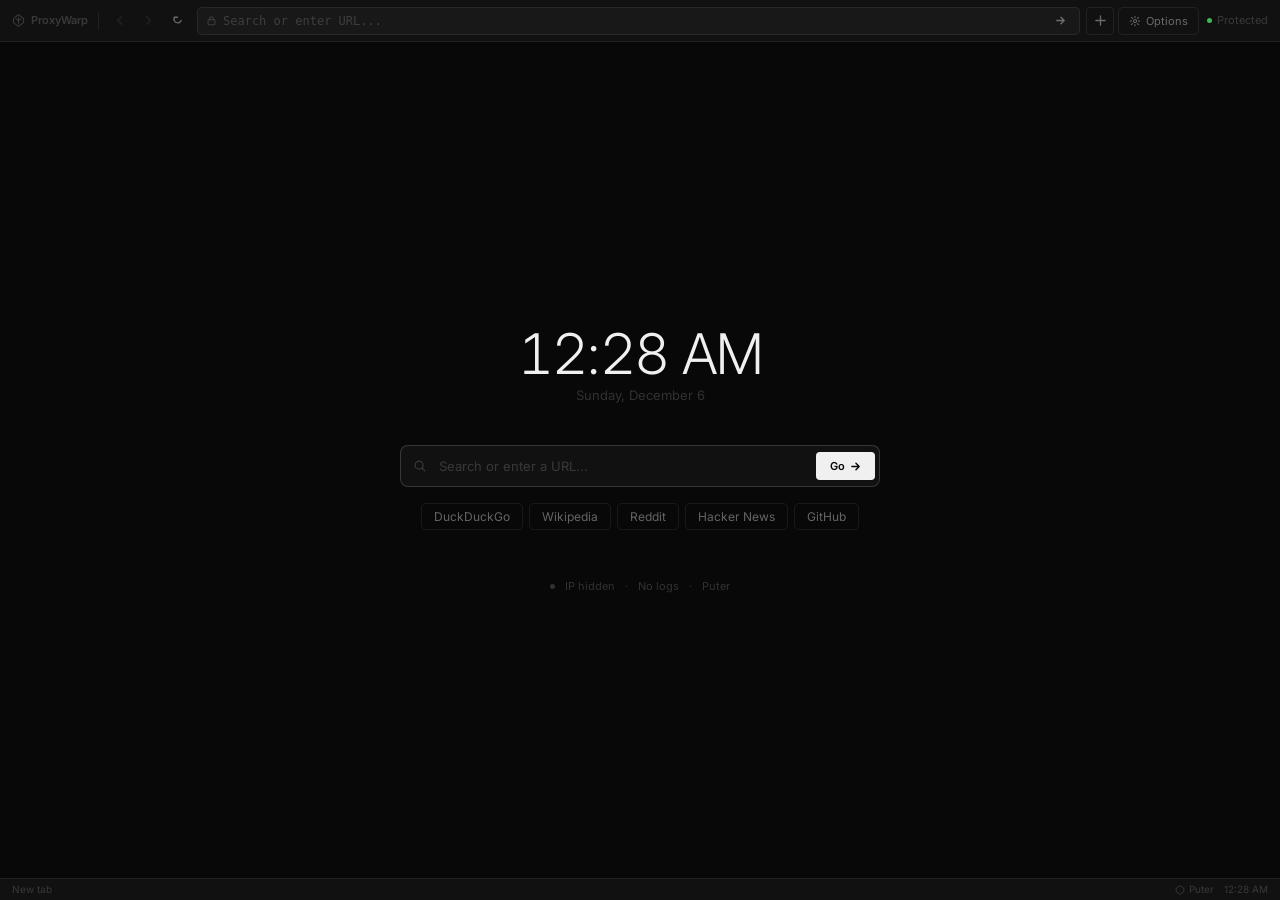
==== proxy.html @ 5b444678 "initial commit" ====
<!DOCTYPE html>
<html lang="en">
<head>
  <meta charset="UTF-8" />
  <meta name="viewport" content="width=device-width, initial-scale=1.0" />
  <title>ProxyWarp</title>
  <link rel="preconnect" href="https://fonts.googleapis.com" />
  <link href="https://fonts.googleapis.com/css2?family=Inter:wght@300;400;500;600&display=swap" rel="stylesheet" />
  <link rel="stylesheet" href="css/style.css" />
  <script src="https://js.puter.com/v2/"></script>
</head>
<body class="proxy-page">

<!-- ── Chrome ── -->
<div class="chrome">

  <a href="index.html" class="chrome-brand" title="Home">
    <svg width="13" height="13" viewBox="0 0 18 18" fill="none">
      <path d="M9 1L2 6v6l7 5 7-5V6L9 1z" stroke="currentColor" stroke-width="1.5" stroke-linejoin="round"/>
      <path d="M9 5v8M5.5 7l3.5 2 3.5-2" stroke="currentColor" stroke-width="1.5" stroke-linecap="round" stroke-linejoin="round"/>
    </svg>
    ProxyWarp
  </a>

  <div class="chrome-divider"></div>

  <div class="nav-btns">
    <button class="nb" id="btn-back" onclick="histBack()" title="Back" disabled>
      <svg width="13" height="13" viewBox="0 0 14 14" fill="none">
        <path d="M9 3L5 7l4 4" stroke="currentColor" stroke-width="1.5" stroke-linecap="round" stroke-linejoin="round"/>
      </svg>
    </button>
    <button class="nb" id="btn-fwd" onclick="histForward()" title="Forward" disabled>
      <svg width="13" height="13" viewBox="0 0 14 14" fill="none">
        <path d="M5 3l4 4-4 4" stroke="currentColor" stroke-width="1.5" stroke-linecap="round" stroke-linejoin="round"/>
      </svg>
    </button>
    <button class="nb" id="btn-refresh" onclick="doRefresh()" title="Reload">
      <svg width="13" height="13" viewBox="0 0 14 14" fill="none" id="icon-refresh">
        <path d="M11 7A4 4 0 113.5 3.8M3.5 7V3.5H7" stroke="currentColor" stroke-width="1.4" stroke-linecap="round" stroke-linejoin="round"/>
      </svg>
    </button>
  </div>

  <div class="addr">
    <span class="addr-lock" id="addr-lock">
      <svg width="11" height="11" viewBox="0 0 13 13" fill="none">
        <rect x="2.5" y="5.5" width="8" height="6" rx="1" stroke="currentColor" stroke-width="1.2"/>
        <path d="M4.5 5.5V4a2 2 0 014 0v1.5" stroke="currentColor" stroke-width="1.2"/>
      </svg>
    </span>
    <input
      type="text"
      id="addr-input"
      class="addr-input"
      placeholder="Search or enter URL..."
      autocomplete="off"
      spellcheck="false"
      onkeydown="if(event.key==='Enter') navigateTo()"
    />
    <button class="addr-go" onclick="navigateTo()" title="Go">
      <svg width="13" height="13" viewBox="0 0 14 14" fill="none">
        <path d="M3 7h8M7.5 3.5L11 7l-3.5 3.5" stroke="currentColor" stroke-width="1.4" stroke-linecap="round" stroke-linejoin="round"/>
      </svg>
    </button>
  </div>

  <div class="chrome-right">
    <button class="new-tab-btn" onclick="showNewTab()" title="New tab">
      <svg width="13" height="13" viewBox="0 0 14 14" fill="none">
        <path d="M7 2v10M2 7h10" stroke="currentColor" stroke-width="1.4" stroke-linecap="round"/>
      </svg>
    </button>

    <button class="opts-toggle" id="btn-opts" onclick="toggleOpts()">
      <svg width="12" height="12" viewBox="0 0 14 14" fill="none">
        <circle cx="7" cy="7" r="1.8" stroke="currentColor" stroke-width="1.2"/>
        <path d="M7 1.5V3M7 11v1.5M1.5 7H3M11 7h1.5M2.9 2.9l1.1 1.1M10 10l1.1 1.1M11.1 2.9L10 4M4 10l-1.1 1.1" stroke="currentColor" stroke-width="1.2" stroke-linecap="round"/>
      </svg>
      <span>Options</span>
    </button>

    <div class="status-pill" id="status-pill">
      <span class="dot dot-green"></span>
      <span id="status-label">Protected</span>
    </div>
  </div>

</div>

<!-- ── Options drawer ── -->
<div class="opts-drawer" id="opts-drawer">
  <div class="opts-group">
    <div class="opts-label">Privacy</div>
    <label class="toggle-wrap">
      <span class="toggle"><input type="checkbox" id="opt-cookies"/><span class="t-track"></span></span>
      Allow cookies
    </label>
    <label class="toggle-wrap">
      <span class="toggle"><input type="checkbox" id="opt-referrer"/><span class="t-track"></span></span>
      Send referrer
    </label>
  </div>
  <div class="opts-group">
    <div class="opts-label">Content</div>
    <label class="toggle-wrap">
      <span class="toggle"><input type="checkbox" id="opt-scripts" checked/><span class="t-track"></span></span>
      Enable scripts
    </label>
    <label class="toggle-wrap">
      <span class="toggle"><input type="checkbox" id="opt-ads"/><span class="t-track"></span></span>
      Block ads
    </label>
    <label class="toggle-wrap">
      <span class="toggle"><input type="checkbox" id="opt-images" checked/><span class="t-track"></span></span>
      Load images
    </label>
  </div>
  <div class="opts-group">
    <div class="opts-label">Identity</div>
    <label class="toggle-wrap">
      <span class="toggle"><input type="checkbox" id="opt-ua"/><span class="t-track"></span></span>
      Spoof user-agent
    </label>
    <label class="toggle-wrap">
      <span class="toggle"><input type="checkbox" id="opt-encode"/><span class="t-track"></span></span>
      Encrypt URL
    </label>
  </div>
  <div class="opts-group">
    <div class="opts-label">Cloud</div>
    <button class="opts-action" onclick="savePrefs()">Save to Puter cloud</button>
    <button class="opts-action" onclick="clearHist()">Clear history</button>
  </div>
</div>

<!-- ── Main ── -->
<div class="proxy-main">

  <!-- New tab / search -->
  <div class="newtab" id="newtab">
    <div class="newtab-time" id="nt-time">00:00</div>
    <div class="newtab-date" id="nt-date"></div>

    <form class="newtab-search" onsubmit="ntSearch(event)">
      <span class="newtab-search-icon">
        <svg width="14" height="14" viewBox="0 0 16 16" fill="none">
          <circle cx="7" cy="7" r="4.5" stroke="currentColor" stroke-width="1.4"/>
          <path d="M10.5 10.5l3 3" stroke="currentColor" stroke-width="1.4" stroke-linecap="round"/>
        </svg>
      </span>
      <input
        type="text"
        id="nt-input"
        class="newtab-input"
        placeholder="Search or enter a URL..."
        autocomplete="off"
        spellcheck="false"
      />
      <button type="submit" class="newtab-go">
        Go
        <svg width="11" height="11" viewBox="0 0 12 12" fill="none">
          <path d="M2 6h8M6.5 2.5L10 6l-3.5 3.5" stroke="currentColor" stroke-width="1.5" stroke-linecap="round" stroke-linejoin="round"/>
        </svg>
      </button>
    </form>

    <div class="newtab-quick">
      <button class="nq-btn" onclick="ntNav('https://duckduckgo.com')">DuckDuckGo</button>
      <button class="nq-btn" onclick="ntNav('https://wikipedia.org')">Wikipedia</button>
      <button class="nq-btn" onclick="ntNav('https://reddit.com')">Reddit</button>
      <button class="nq-btn" onclick="ntNav('https://news.ycombinator.com')">Hacker News</button>
      <button class="nq-btn" onclick="ntNav('https://github.com')">GitHub</button>
    </div>

    <div class="newtab-footer">
      <span class="dot dot-dim"></span>
      IP hidden
      <span class="newtab-sep">·</span>
      No logs
      <span class="newtab-sep">·</span>
      <a href="https://puter.com" target="_blank" rel="noopener" style="color:var(--text-3);text-decoration:none">Puter</a>
    </div>
  </div>

  <!-- Loading -->
  <div class="overlay" id="loading" style="display:none">
    <div class="spinner"></div>
    <div class="load-text" id="load-text">Fetching...</div>
    <div class="load-sub">Routed via Puter — IP hidden</div>
  </div>

  <!-- Error -->
  <div class="overlay" id="err-screen" style="display:none">
    <div class="err-title" id="err-title">Could not load page</div>
    <div class="err-msg"   id="err-msg"></div>
    <div class="err-btns">
      <button class="btn" onclick="doRefresh()">Retry</button>
      <button class="btn" onclick="showNewTab()">New tab</button>
    </div>
  </div>

  <!-- Proxy iframe -->
  <iframe
    id="proxy-frame"
    class="proxy-frame"
    sandbox="allow-same-origin allow-forms allow-popups allow-scripts allow-downloads"
    referrerpolicy="no-referrer"
    title="ProxyWarp"
  ></iframe>

</div>

<!-- ── Status bar ── -->
<div class="status-bar">
  <div class="sb-l">
    <span id="sb-domain">New tab</span>
  </div>
  <div class="sb-r">
    <span class="sb-puter">
      <svg width="10" height="10" viewBox="0 0 18 18" fill="none">
        <path d="M9 1L2 6v6l7 5 7-5V6L9 1z" stroke="currentColor" stroke-width="1.5" stroke-linejoin="round"/>
      </svg>
      <span id="sb-user">Puter</span>
    </span>
    <span id="sb-time"></span>
  </div>
</div>

<script src="js/proxy-engine.js"></script>
<script src="js/proxy-ui.js"></script>
</body>
</html>
---- css/style.css ----
*, *::before, *::after { box-sizing: border-box; margin: 0; padding: 0; }

:root {
  --bg:         #080808;
  --bg-2:       #111;
  --bg-3:       #181818;
  --border:     rgba(255,255,255,0.07);
  --border-hi:  rgba(255,255,255,0.16);
  --text:       #f0f0f0;
  --text-2:     rgba(240,240,240,0.4);
  --text-3:     rgba(240,240,240,0.18);
  --green:      #3fb950;
  --radius:     5px;
  --font:       'Inter', system-ui, sans-serif;
  --mono:       'JetBrains Mono', ui-monospace, monospace;
}

html { scroll-behavior: smooth; }

body {
  background: var(--bg);
  color: var(--text);
  font-family: var(--font);
  font-size: 13px;
  line-height: 1.5;
  -webkit-font-smoothing: antialiased;
}

a { color: inherit; text-decoration: none; }

::-webkit-scrollbar { width: 4px; }
::-webkit-scrollbar-track { background: transparent; }
::-webkit-scrollbar-thumb { background: var(--border-hi); border-radius: 2px; }

/* ────────────────────────────────────────────────
   HOME
───────────────────────────────────────────────── */
body.home {
  height: 100vh;
  display: flex;
  flex-direction: column;
  align-items: center;
  justify-content: center;
}

.home-wrap {
  width: 100%;
  max-width: 480px;
  padding: 0 20px;
  display: flex;
  flex-direction: column;
  gap: 28px;
}

.home-brand {
  display: flex;
  align-items: center;
  gap: 8px;
  font-size: 13px;
  font-weight: 600;
  letter-spacing: -0.01em;
}

.brand-icon {
  width: 22px;
  height: 22px;
  background: var(--text);
  border-radius: 5px;
  display: flex;
  align-items: center;
  justify-content: center;
}

.brand-icon svg { color: #080808; }

.home-input-group {
  display: flex;
  flex-direction: column;
  gap: 8px;
}

.home-bar {
  display: flex;
  align-items: center;
  gap: 0;
  background: var(--bg-2);
  border: 1px solid var(--border-hi);
  border-radius: 8px;
  overflow: hidden;
  transition: border-color 0.15s;
}

.home-bar:focus-within { border-color: rgba(255,255,255,0.35); }

.home-bar-icon {
  padding: 0 12px;
  color: var(--text-3);
  display: flex;
  align-items: center;
  flex-shrink: 0;
}

.home-url {
  flex: 1;
  background: none;
  border: none;
  outline: none;
  color: var(--text);
  font-size: 13px;
  font-family: var(--mono);
  padding: 11px 0;
  min-width: 0;
}

.home-url::placeholder { color: var(--text-3); }

.home-go {
  margin: 4px;
  padding: 7px 14px;
  background: var(--text);
  color: #080808;
  border: none;
  border-radius: 5px;
  font-size: 12px;
  font-weight: 600;
  font-family: var(--font);
  cursor: pointer;
  display: flex;
  align-items: center;
  gap: 5px;
  flex-shrink: 0;
  transition: opacity 0.15s;
}

.home-go:hover { opacity: 0.85; }

.home-opts {
  display: flex;
  gap: 18px;
  flex-wrap: wrap;
  padding: 0 2px;
}

.home-footer {
  position: fixed;
  bottom: 0; left: 0; right: 0;
  padding: 16px 24px;
  display: flex;
  justify-content: space-between;
  align-items: center;
  flex-wrap: wrap;
  gap: 8px;
}

.home-footer span,
.home-footer a {
  font-size: 11px;
  color: var(--text-3);
  transition: color 0.15s;
}

.home-footer a:hover { color: var(--text-2); }
.home-footer .links { display: flex; gap: 14px; }

/* ────────────────────────────────────────────────
   PROXY PAGE
───────────────────────────────────────────────── */
body.proxy-page {
  height: 100vh;
  display: flex;
  flex-direction: column;
  overflow: hidden;
}

/* Chrome bar */
.chrome {
  height: 42px;
  display: flex;
  align-items: center;
  gap: 6px;
  padding: 0 8px;
  background: var(--bg-2);
  border-bottom: 1px solid var(--border);
  flex-shrink: 0;
  z-index: 50;
}

.chrome-brand {
  display: flex;
  align-items: center;
  gap: 6px;
  font-size: 11px;
  font-weight: 600;
  color: var(--text-3);
  text-decoration: none;
  padding: 0 4px;
  flex-shrink: 0;
  transition: color 0.15s;
}

.chrome-brand:hover { color: var(--text-2); }

.chrome-divider {
  width: 1px;
  height: 18px;
  background: var(--border);
  flex-shrink: 0;
}

/* Nav buttons */
.nav-btns { display: flex; gap: 1px; flex-shrink: 0; }

.nb {
  width: 28px;
  height: 28px;
  border: none;
  background: transparent;
  border-radius: 4px;
  color: var(--text-2);
  cursor: pointer;
  display: flex;
  align-items: center;
  justify-content: center;
  transition: all 0.12s;
}

.nb:hover:not(:disabled) { background: var(--bg-3); color: var(--text); }
.nb:disabled { opacity: 0.2; cursor: not-allowed; }

/* Address bar */
.addr {
  flex: 1;
  min-width: 0;
  display: flex;
  align-items: center;
  gap: 6px;
  height: 28px;
  background: var(--bg-3);
  border: 1px solid var(--border);
  border-radius: var(--radius);
  padding: 0 8px;
  transition: border-color 0.12s;
}

.addr:focus-within { border-color: var(--border-hi); }

.addr-lock { color: var(--text-3); display: flex; align-items: center; flex-shrink: 0; }

.addr-input {
  flex: 1;
  background: none;
  border: none;
  outline: none;
  color: var(--text);
  font-size: 12px;
  font-family: var(--mono);
  min-width: 0;
}

.addr-input::placeholder { color: var(--text-3); }

.addr-go {
  background: none;
  border: none;
  color: var(--text-2);
  cursor: pointer;
  padding: 2px 4px;
  border-radius: 3px;
  display: flex;
  align-items: center;
  transition: all 0.12s;
  flex-shrink: 0;
}

.addr-go:hover { background: var(--border-hi); color: var(--text); }

/* Right controls */
.chrome-right { display: flex; align-items: center; gap: 4px; flex-shrink: 0; }

.new-tab-btn {
  width: 28px;
  height: 28px;
  border: 1px solid var(--border);
  background: transparent;
  border-radius: 4px;
  color: var(--text-2);
  cursor: pointer;
  display: flex;
  align-items: center;
  justify-content: center;
  transition: all 0.12s;
}

.new-tab-btn:hover { background: var(--bg-3); color: var(--text); border-color: var(--border-hi); }

.opts-toggle {
  display: flex;
  align-items: center;
  gap: 5px;
  height: 28px;
  padding: 0 10px;
  background: transparent;
  border: 1px solid var(--border);
  border-radius: var(--radius);
  color: var(--text-2);
  font-size: 11px;
  font-family: var(--font);
  cursor: pointer;
  transition: all 0.12s;
}

.opts-toggle:hover { background: var(--bg-3); color: var(--text); border-color: var(--border-hi); }

.status-pill {
  display: flex;
  align-items: center;
  gap: 5px;
  font-size: 11px;
  color: var(--text-3);
  padding: 0 4px;
}

/* Options drawer */
.opts-drawer {
  display: none;
  flex-shrink: 0;
  padding: 10px 14px;
  background: var(--bg-2);
  border-bottom: 1px solid var(--border);
  gap: 24px;
  flex-wrap: wrap;
}

.opts-drawer.open { display: flex; }

.opts-group { display: flex; flex-direction: column; gap: 7px; }

.opts-label {
  font-size: 10px;
  text-transform: uppercase;
  letter-spacing: 0.07em;
  color: var(--text-3);
  margin-bottom: 1px;
}

.opts-action {
  background: var(--bg-3);
  border: 1px solid var(--border);
  border-radius: var(--radius);
  color: var(--text-2);
  font-size: 11px;
  font-family: var(--font);
  padding: 5px 10px;
  cursor: pointer;
  text-align: left;
  transition: all 0.12s;
  width: 100%;
}

.opts-action:hover { color: var(--text); border-color: var(--border-hi); }

/* Main content area */
.proxy-main { flex: 1; position: relative; overflow: hidden; }

.proxy-frame {
  width: 100%;
  height: 100%;
  border: none;
  background: #fff;
  display: none;
}

/* ────────────────────────────────────────────────
   NEW TAB / SEARCH PAGE
───────────────────────────────────────────────── */
.newtab {
  position: absolute;
  inset: 0;
  display: flex;
  flex-direction: column;
  align-items: center;
  justify-content: center;
  background: var(--bg);
  gap: 0;
  padding: 0 20px;
}

.newtab-time {
  font-size: 56px;
  font-weight: 300;
  letter-spacing: -0.03em;
  color: var(--text);
  line-height: 1;
  margin-bottom: 4px;
  font-variant-numeric: tabular-nums;
}

.newtab-date {
  font-size: 13px;
  color: var(--text-3);
  margin-bottom: 40px;
}

.newtab-search {
  width: 100%;
  max-width: 480px;
  display: flex;
  align-items: center;
  gap: 0;
  background: var(--bg-2);
  border: 1px solid var(--border-hi);
  border-radius: 8px;
  overflow: hidden;
  transition: border-color 0.15s;
  margin-bottom: 16px;
}

.newtab-search:focus-within { border-color: rgba(255,255,255,0.3); }

.newtab-search-icon {
  padding: 0 12px;
  color: var(--text-3);
  display: flex;
  align-items: center;
  flex-shrink: 0;
}

.newtab-input {
  flex: 1;
  background: none;
  border: none;
  outline: none;
  color: var(--text);
  font-size: 13px;
  font-family: var(--font);
  padding: 12px 0;
  min-width: 0;
}

.newtab-input::placeholder { color: var(--text-3); }

.newtab-go {
  margin: 4px;
  padding: 7px 14px;
  background: var(--text);
  color: #080808;
  border: none;
  border-radius: 4px;
  font-size: 11px;
  font-weight: 600;
  font-family: var(--font);
  cursor: pointer;
  display: flex;
  align-items: center;
  gap: 5px;
  flex-shrink: 0;
  transition: opacity 0.15s;
}

.newtab-go:hover { opacity: 0.85; }

.newtab-quick {
  display: flex;
  gap: 6px;
  flex-wrap: wrap;
  justify-content: center;
  max-width: 480px;
  margin-bottom: 48px;
}

.nq-btn {
  padding: 5px 12px;
  background: transparent;
  border: 1px solid var(--border);
  border-radius: var(--radius);
  color: var(--text-2);
  font-size: 12px;
  font-family: var(--font);
  cursor: pointer;
  transition: all 0.12s;
}

.nq-btn:hover { background: var(--bg-2); border-color: var(--border-hi); color: var(--text); }

.newtab-footer {
  font-size: 11px;
  color: var(--text-3);
  display: flex;
  align-items: center;
  gap: 10px;
}

.newtab-sep { color: var(--border-hi); }

/* Overlays */
.overlay {
  position: absolute;
  inset: 0;
  background: var(--bg);
  display: flex;
  flex-direction: column;
  align-items: center;
  justify-content: center;
  gap: 10px;
  z-index: 10;
}

.spinner {
  width: 18px; height: 18px;
  border: 1.5px solid var(--border-hi);
  border-top-color: var(--text-2);
  border-radius: 50%;
  animation: spin 0.65s linear infinite;
}

@keyframes spin { to { transform: rotate(360deg); } }

.load-text { font-size: 12px; color: var(--text-2); }
.load-sub  { font-size: 11px; color: var(--text-3); }

.err-title  { font-size: 14px; font-weight: 600; }
.err-msg    { font-size: 12px; color: var(--text-2); max-width: 360px; text-align: center; }
.err-btns   { display: flex; gap: 8px; margin-top: 4px; }

/* Status bar */
.status-bar {
  height: 22px;
  display: flex;
  align-items: center;
  justify-content: space-between;
  padding: 0 12px;
  background: var(--bg-2);
  border-top: 1px solid var(--border);
  flex-shrink: 0;
}

.sb-l, .sb-r {
  display: flex;
  align-items: center;
  gap: 10px;
  font-size: 10px;
  color: var(--text-3);
}

.sb-puter {
  display: flex;
  align-items: center;
  gap: 4px;
}

/* Progress bar */
.progress {
  position: fixed;
  top: 0; left: 0;
  height: 1px;
  background: var(--text-2);
  z-index: 999;
  pointer-events: none;
  transition: width 0.2s ease;
  border-radius: 0 1px 1px 0;
}

/* ────────────────────────────────────────────────
   SHARED COMPONENTS
───────────────────────────────────────────────── */

/* Toggle */
.toggle-wrap {
  display: flex;
  align-items: center;
  gap: 7px;
  cursor: pointer;
  color: var(--text-2);
  font-size: 12px;
  user-select: none;
}

.toggle-wrap:hover { color: var(--text); }

.toggle { position: relative; width: 32px; height: 18px; flex-shrink: 0; }
.toggle input { opacity: 0; width: 0; height: 0; position: absolute; }

.t-track {
  position: absolute;
  inset: 0;
  background: var(--bg-3);
  border: 1px solid var(--border-hi);
  border-radius: 18px;
  transition: 0.18s;
  cursor: pointer;
}

.t-track::after {
  content: '';
  position: absolute;
  width: 12px; height: 12px;
  left: 2px; top: 2px;
  background: var(--text-3);
  border-radius: 50%;
  transition: 0.18s;
}

.toggle input:checked + .t-track {
  background: var(--text);
  border-color: var(--text);
}

.toggle input:checked + .t-track::after {
  transform: translateX(14px);
  background: #080808;
}

/* Status dot */
.dot {
  width: 5px; height: 5px;
  border-radius: 50%;
  display: inline-block;
  flex-shrink: 0;
}
.dot-green { background: var(--green); }
.dot-dim   { background: var(--text-3); }

/* Buttons */
.btn {
  display: inline-flex;
  align-items: center;
  gap: 5px;
  padding: 6px 12px;
  font-size: 12px;
  font-weight: 500;
  font-family: var(--font);
  border-radius: var(--radius);
  border: 1px solid var(--border);
  background: var(--bg-3);
  color: var(--text-2);
  cursor: pointer;
  transition: all 0.12s;
  white-space: nowrap;
}

.btn:hover { color: var(--text); border-color: var(--border-hi); }

.btn-solid {
  background: var(--text);
  color: #080808;
  border-color: var(--text);
}

.btn-solid:hover { opacity: 0.85; color: #080808; }

/* ────────────────────────────────────────────────
   LEGAL
───────────────────────────────────────────────── */
body.legal-page { background: var(--bg); }

.legal-nav {
  position: fixed;
  top: 0; left: 0; right: 0;
  height: 44px;
  display: flex;
  align-items: center;
  justify-content: space-between;
  padding: 0 20px;
  background: rgba(8,8,8,0.92);
  backdrop-filter: blur(10px);
  border-bottom: 1px solid var(--border);
  z-index: 100;
}

.legal-nav-brand {
  display: flex;
  align-items: center;
  gap: 7px;
  font-size: 12px;
  font-weight: 600;
  color: var(--text);
}

.legal-nav-links { display: flex; gap: 2px; }
.legal-nav-links a {
  font-size: 12px;
  color: var(--text-2);
  padding: 4px 10px;
  border-radius: var(--radius);
  transition: all 0.12s;
}
.legal-nav-links a:hover { color: var(--text); background: var(--bg-3); }

.legal-body {
  max-width: 640px;
  margin: 0 auto;
  padding: 80px 24px 60px;
}

.legal-body h1 { font-size: 20px; font-weight: 700; margin-bottom: 4px; }
.legal-meta { font-size: 11px; color: var(--text-3); margin-bottom: 32px; }
.legal-note {
  background: var(--bg-2);
  border: 1px solid var(--border);
  border-radius: var(--radius);
  padding: 12px 14px;
  margin-bottom: 28px;
}
.legal-note p { font-size: 12px; color: var(--text-2); }
.legal-body h2 { font-size: 12px; font-weight: 600; text-transform: uppercase; letter-spacing: 0.06em; color: var(--text-3); margin: 24px 0 8px; }
.legal-body p, .legal-body li { font-size: 13px; color: var(--text-2); line-height: 1.7; margin-bottom: 6px; }
.legal-body ul, .legal-body ol { padding-left: 18px; margin-bottom: 8px; }
.legal-body li { margin-bottom: 3px; }
.legal-body a { color: var(--text); text-decoration: underline; text-underline-offset: 2px; opacity: 0.7; }
.legal-body a:hover { opacity: 1; }
code { font-family: var(--mono); font-size: 11px; background: var(--bg-3); padding: 1px 5px; border-radius: 3px; color: var(--text-2); }

.legal-footer {
  border-top: 1px solid var(--border);
  padding: 16px 24px;
  display: flex;
  justify-content: space-between;
  align-items: center;
  flex-wrap: wrap;
  gap: 10px;
}
.legal-footer span, .legal-footer a { font-size: 11px; color: var(--text-3); }
.legal-footer a:hover { color: var(--text-2); }
.legal-footer .flinks { display: flex; gap: 14px; }

@media (max-width: 480px) {
  .newtab-time { font-size: 40px; }
  .chrome-brand { display: none; }
  .chrome-divider { display: none; }
  .status-bar .sb-r { display: none; }
  .opts-toggle span { display: none; }
}
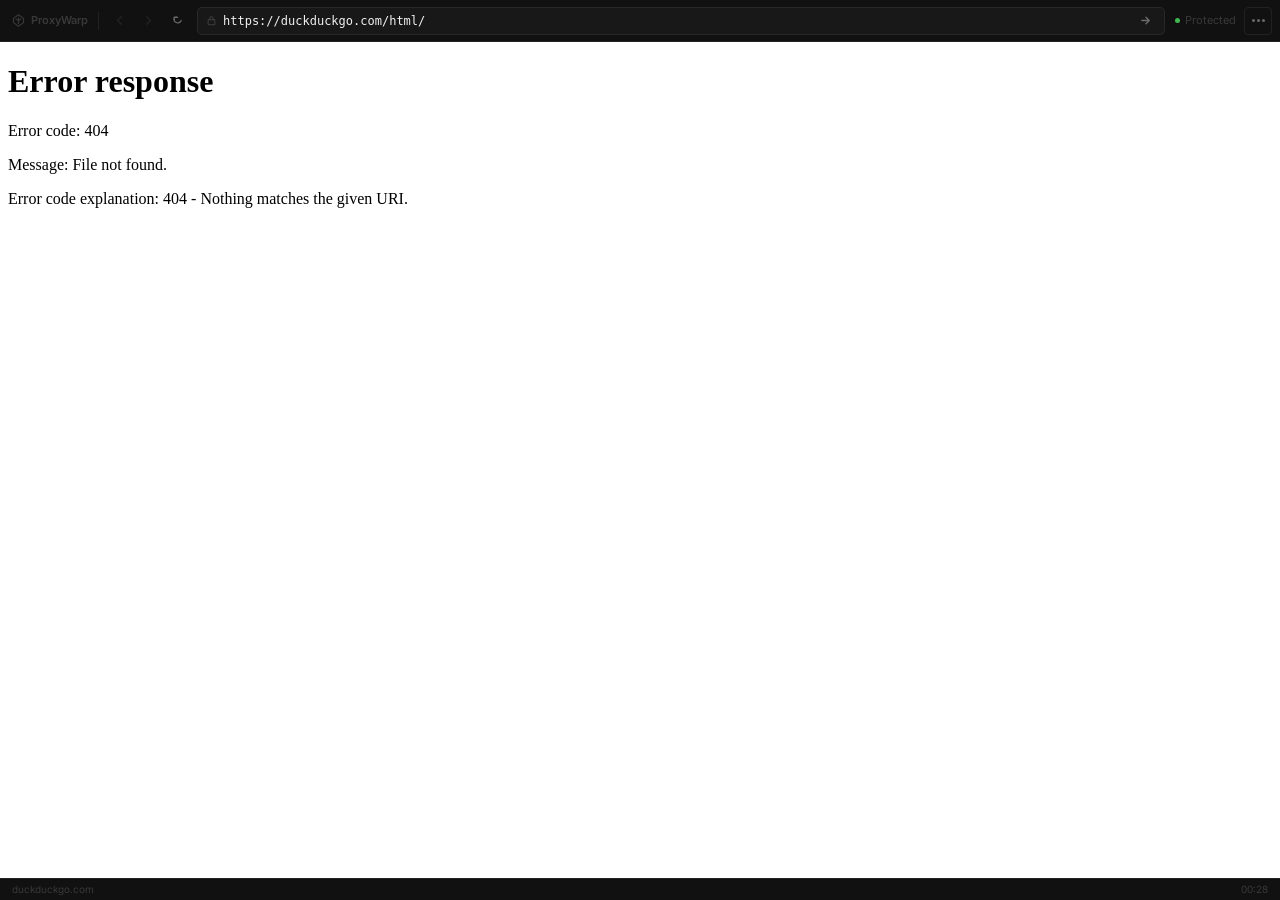
==== commit e621ba37: "Add About/Contact/Donate pages, redesign proxy loader, replace all emojis with SVGs - Add about.html" ====
--- a/proxy.html
+++ b/proxy.html
@@ -4,17 +4,165 @@
   <meta charset="UTF-8" />
   <meta name="viewport" content="width=device-width, initial-scale=1.0" />
   <title>ProxyWarp</title>
+  <link rel="icon" type="image/svg+xml" href="/favicon.svg" />
   <link rel="preconnect" href="https://fonts.googleapis.com" />
   <link href="https://fonts.googleapis.com/css2?family=Inter:wght@300;400;500;600&display=swap" rel="stylesheet" />
-  <link rel="stylesheet" href="css/style.css" />
-  <script src="https://js.puter.com/v2/"></script>
+  <link rel="stylesheet" href="/css/style.css" />
+  <style>
+    /* ── Menu button & dropdown ── */
+    .menu-btn {
+      width: 28px; height: 28px;
+      border: 1px solid var(--border);
+      background: transparent;
+      border-radius: 4px;
+      color: var(--text-2);
+      cursor: pointer;
+      display: flex; align-items: center; justify-content: center;
+      gap: 2px;
+      transition: all 0.12s;
+      flex-shrink: 0;
+    }
+    .menu-btn:hover { background: var(--bg-3); color: var(--text); border-color: var(--border-hi); }
+    .menu-btn.open  { background: var(--bg-3); color: var(--text); border-color: var(--border-hi); }
+    .menu-dot { width: 3px; height: 3px; border-radius: 50%; background: currentColor; }
+
+    .menu-panel {
+      display: none;
+      position: absolute;
+      top: 44px; right: 8px;
+      width: 200px;
+      background: var(--bg-2);
+      border: 1px solid var(--border-hi);
+      border-radius: 8px;
+      box-shadow: 0 8px 32px rgba(0,0,0,0.5);
+      z-index: 200;
+      overflow: hidden;
+      animation: fadeIn 0.12s ease;
+    }
+    .menu-panel.open { display: block; }
+
+    @keyframes fadeIn { from { opacity:0; transform:translateY(-4px); } to { opacity:1; transform:none; } }
+
+    .menu-section {
+      padding: 6px;
+      border-bottom: 1px solid var(--border);
+    }
+    .menu-section:last-child { border-bottom: none; }
+
+    .menu-item {
+      display: flex; align-items: center; gap: 9px;
+      padding: 8px 10px;
+      border-radius: 5px;
+      color: var(--text-2);
+      font-size: 12px;
+      cursor: pointer;
+      text-decoration: none;
+      transition: all 0.1s;
+      border: none; background: none; width: 100%; text-align: left;
+      font-family: var(--font);
+    }
+    .menu-item:hover { background: var(--bg-3); color: var(--text); }
+    .menu-item-icon {
+      width: 20px; height: 20px;
+      border-radius: 4px;
+      background: var(--bg-3);
+      border: 1px solid var(--border);
+      display: flex; align-items: center; justify-content: center;
+      flex-shrink: 0;
+    }
+
+    .menu-donate {
+      margin: 6px;
+      padding: 9px 12px;
+      background: linear-gradient(135deg, #f5c518 0%, #ffaa00 100%);
+      border-radius: 6px;
+      display: flex; align-items: center; gap: 8px;
+      color: #000;
+      font-size: 12px;
+      font-weight: 600;
+      text-decoration: none;
+      transition: opacity 0.15s;
+    }
+    .menu-donate:hover { opacity: 0.88; color: #000; }
+
+    .menu-status {
+      padding: 8px 10px;
+      font-size: 10px;
+      color: var(--text-3);
+      display: flex; align-items: center; gap: 5px;
+    }
+
+    /* ── Loader ── */
+    .loader-wrap {
+      display: flex;
+      flex-direction: column;
+      align-items: center;
+      gap: 0;
+    }
+
+    .loader-logo-mark {
+      width: 40px; height: 40px;
+      border-radius: 10px;
+      background: var(--bg-3);
+      border: 1px solid var(--border-hi);
+      display: flex; align-items: center; justify-content: center;
+      margin-bottom: 20px;
+      animation: logoFloat 3s ease-in-out infinite;
+    }
+    @keyframes logoFloat {
+      0%,100% { transform: translateY(0); }
+      50%      { transform: translateY(-4px); }
+    }
+
+    .loader-ring {
+      position: relative;
+      width: 36px; height: 36px;
+      margin-bottom: 20px;
+    }
+    .loader-ring svg {
+      animation: spin 1.1s linear infinite;
+      width: 36px; height: 36px;
+    }
+    @keyframes spin { to { transform: rotate(360deg); } }
+
+    .load-main-text {
+      font-size: 14px;
+      font-weight: 500;
+      color: var(--text);
+      margin-bottom: 6px;
+      min-height: 20px;
+      transition: opacity 0.3s;
+      text-align: center;
+    }
+    .load-sub-text {
+      font-size: 11px;
+      color: var(--text-3);
+      min-height: 16px;
+      transition: opacity 0.3s;
+      text-align: center;
+    }
+
+    .loader-dots {
+      display: flex; gap: 5px; margin-top: 18px;
+    }
+    .ld {
+      width: 4px; height: 4px; border-radius: 50%;
+      background: var(--text-3);
+      animation: dotPulse 1.4s ease-in-out infinite;
+    }
+    .ld:nth-child(2) { animation-delay: 0.2s; }
+    .ld:nth-child(3) { animation-delay: 0.4s; }
+    @keyframes dotPulse {
+      0%,80%,100% { transform: scale(1); opacity: 0.3; }
+      40%          { transform: scale(1.5); opacity: 1; }
+    }
+  </style>
 </head>
 <body class="proxy-page">
 
-<!-- ── Chrome ── -->
-<div class="chrome">
-
-  <a href="index.html" class="chrome-brand" title="Home">
+<div class="chrome" style="position:relative">
+
+  <a href="/index.html" class="chrome-brand" title="Home">
     <svg width="13" height="13" viewBox="0 0 18 18" fill="none">
       <path d="M9 1L2 6v6l7 5 7-5V6L9 1z" stroke="currentColor" stroke-width="1.5" stroke-linejoin="round"/>
       <path d="M9 5v8M5.5 7l3.5 2 3.5-2" stroke="currentColor" stroke-width="1.5" stroke-linecap="round" stroke-linejoin="round"/>
@@ -25,209 +173,278 @@
   <div class="chrome-divider"></div>
 
   <div class="nav-btns">
-    <button class="nb" id="btn-back" onclick="histBack()" title="Back" disabled>
-      <svg width="13" height="13" viewBox="0 0 14 14" fill="none">
-        <path d="M9 3L5 7l4 4" stroke="currentColor" stroke-width="1.5" stroke-linecap="round" stroke-linejoin="round"/>
-      </svg>
+    <button class="nb" id="btn-back"    title="Back"    onclick="proxyBack()"    disabled>
+      <svg width="13" height="13" viewBox="0 0 14 14" fill="none"><path d="M9 3L5 7l4 4" stroke="currentColor" stroke-width="1.5" stroke-linecap="round" stroke-linejoin="round"/></svg>
     </button>
-    <button class="nb" id="btn-fwd" onclick="histForward()" title="Forward" disabled>
-      <svg width="13" height="13" viewBox="0 0 14 14" fill="none">
-        <path d="M5 3l4 4-4 4" stroke="currentColor" stroke-width="1.5" stroke-linecap="round" stroke-linejoin="round"/>
-      </svg>
+    <button class="nb" id="btn-fwd"     title="Forward" onclick="proxyForward()" disabled>
+      <svg width="13" height="13" viewBox="0 0 14 14" fill="none"><path d="M5 3l4 4-4 4" stroke="currentColor" stroke-width="1.5" stroke-linecap="round" stroke-linejoin="round"/></svg>
     </button>
-    <button class="nb" id="btn-refresh" onclick="doRefresh()" title="Reload">
-      <svg width="13" height="13" viewBox="0 0 14 14" fill="none" id="icon-refresh">
-        <path d="M11 7A4 4 0 113.5 3.8M3.5 7V3.5H7" stroke="currentColor" stroke-width="1.4" stroke-linecap="round" stroke-linejoin="round"/>
-      </svg>
+    <button class="nb" id="btn-refresh" title="Reload"  onclick="proxyRefresh()">
+      <svg width="13" height="13" viewBox="0 0 14 14" fill="none"><path d="M11 7A4 4 0 113.5 3.8M3.5 7V3.5H7" stroke="currentColor" stroke-width="1.4" stroke-linecap="round" stroke-linejoin="round"/></svg>
     </button>
   </div>
 
   <div class="addr">
-    <span class="addr-lock" id="addr-lock">
+    <span class="addr-lock">
       <svg width="11" height="11" viewBox="0 0 13 13" fill="none">
         <rect x="2.5" y="5.5" width="8" height="6" rx="1" stroke="currentColor" stroke-width="1.2"/>
         <path d="M4.5 5.5V4a2 2 0 014 0v1.5" stroke="currentColor" stroke-width="1.2"/>
       </svg>
     </span>
-    <input
-      type="text"
-      id="addr-input"
-      class="addr-input"
-      placeholder="Search or enter URL..."
-      autocomplete="off"
-      spellcheck="false"
-      onkeydown="if(event.key==='Enter') navigateTo()"
-    />
-    <button class="addr-go" onclick="navigateTo()" title="Go">
-      <svg width="13" height="13" viewBox="0 0 14 14" fill="none">
-        <path d="M3 7h8M7.5 3.5L11 7l-3.5 3.5" stroke="currentColor" stroke-width="1.4" stroke-linecap="round" stroke-linejoin="round"/>
-      </svg>
+    <input type="text" id="addr-input" class="addr-input"
+      placeholder="Search or enter URL…" autocomplete="off" spellcheck="false"/>
+    <button class="addr-go" onclick="navigateTo(document.getElementById('addr-input').value)" title="Go">
+      <svg width="13" height="13" viewBox="0 0 14 14" fill="none"><path d="M3 7h8M7.5 3.5L11 7l-3.5 3.5" stroke="currentColor" stroke-width="1.4" stroke-linecap="round" stroke-linejoin="round"/></svg>
     </button>
   </div>
 
   <div class="chrome-right">
-    <button class="new-tab-btn" onclick="showNewTab()" title="New tab">
-      <svg width="13" height="13" viewBox="0 0 14 14" fill="none">
-        <path d="M7 2v10M2 7h10" stroke="currentColor" stroke-width="1.4" stroke-linecap="round"/>
-      </svg>
+    <div class="status-pill">
+      <span class="dot dot-green"></span>
+      <span>Protected</span>
+    </div>
+
+    <!-- Menu button -->
+    <button class="menu-btn" id="menu-btn" title="Menu" onclick="toggleMenu()">
+      <span class="menu-dot"></span>
+      <span class="menu-dot"></span>
+      <span class="menu-dot"></span>
     </button>
-
-    <button class="opts-toggle" id="btn-opts" onclick="toggleOpts()">
-      <svg width="12" height="12" viewBox="0 0 14 14" fill="none">
-        <circle cx="7" cy="7" r="1.8" stroke="currentColor" stroke-width="1.2"/>
-        <path d="M7 1.5V3M7 11v1.5M1.5 7H3M11 7h1.5M2.9 2.9l1.1 1.1M10 10l1.1 1.1M11.1 2.9L10 4M4 10l-1.1 1.1" stroke="currentColor" stroke-width="1.2" stroke-linecap="round"/>
-      </svg>
-      <span>Options</span>
-    </button>
-
-    <div class="status-pill" id="status-pill">
-      <span class="dot dot-green"></span>
-      <span id="status-label">Protected</span>
+  </div>
+
+  <!-- Dropdown menu -->
+  <div class="menu-panel" id="menu-panel">
+    <div class="menu-section">
+      <a class="menu-item" href="/index.html">
+        <span class="menu-item-icon">
+          <svg width="11" height="11" viewBox="0 0 18 18" fill="none"><path d="M9 1L2 6v6l7 5 7-5V6L9 1z" stroke="currentColor" stroke-width="1.6" stroke-linejoin="round"/></svg>
+        </span>
+        Home
+      </a>
+      <a class="menu-item" href="/about.html" target="_blank">
+        <span class="menu-item-icon">
+          <svg width="11" height="11" viewBox="0 0 14 14" fill="none"><circle cx="7" cy="7" r="5.5" stroke="currentColor" stroke-width="1.2"/><path d="M7 6.5v3.5M7 4.5v.5" stroke="currentColor" stroke-width="1.3" stroke-linecap="round"/></svg>
+        </span>
+        About ProxyWarp
+      </a>
+      <a class="menu-item" href="/contact.html" target="_blank">
+        <span class="menu-item-icon">
+          <svg width="11" height="11" viewBox="0 0 14 14" fill="none"><rect x="1.5" y="3" width="11" height="8" rx="1.5" stroke="currentColor" stroke-width="1.2"/><path d="M1.5 5l5.5 3.5L12.5 5" stroke="currentColor" stroke-width="1.2"/></svg>
+        </span>
+        Contact Us
+      </a>
+    </div>
+    <a class="menu-donate" href="/donate.html" target="_blank">
+      <span style="font-size:15px">☕</span>
+      Support ProxyWarp
+    </a>
+    <div class="menu-section">
+      <div class="menu-status">
+        <span class="dot dot-green"></span>
+        Secure proxy active · IP hidden
+      </div>
     </div>
   </div>
 
 </div>
 
-<!-- ── Options drawer ── -->
-<div class="opts-drawer" id="opts-drawer">
-  <div class="opts-group">
-    <div class="opts-label">Privacy</div>
-    <label class="toggle-wrap">
-      <span class="toggle"><input type="checkbox" id="opt-cookies"/><span class="t-track"></span></span>
-      Allow cookies
-    </label>
-    <label class="toggle-wrap">
-      <span class="toggle"><input type="checkbox" id="opt-referrer"/><span class="t-track"></span></span>
-      Send referrer
-    </label>
-  </div>
-  <div class="opts-group">
-    <div class="opts-label">Content</div>
-    <label class="toggle-wrap">
-      <span class="toggle"><input type="checkbox" id="opt-scripts" checked/><span class="t-track"></span></span>
-      Enable scripts
-    </label>
-    <label class="toggle-wrap">
-      <span class="toggle"><input type="checkbox" id="opt-ads"/><span class="t-track"></span></span>
-      Block ads
-    </label>
-    <label class="toggle-wrap">
-      <span class="toggle"><input type="checkbox" id="opt-images" checked/><span class="t-track"></span></span>
-      Load images
-    </label>
-  </div>
-  <div class="opts-group">
-    <div class="opts-label">Identity</div>
-    <label class="toggle-wrap">
-      <span class="toggle"><input type="checkbox" id="opt-ua"/><span class="t-track"></span></span>
-      Spoof user-agent
-    </label>
-    <label class="toggle-wrap">
-      <span class="toggle"><input type="checkbox" id="opt-encode"/><span class="t-track"></span></span>
-      Encrypt URL
-    </label>
-  </div>
-  <div class="opts-group">
-    <div class="opts-label">Cloud</div>
-    <button class="opts-action" onclick="savePrefs()">Save to Puter cloud</button>
-    <button class="opts-action" onclick="clearHist()">Clear history</button>
-  </div>
-</div>
-
-<!-- ── Main ── -->
 <div class="proxy-main">
-
-  <!-- New tab / search -->
-  <div class="newtab" id="newtab">
-    <div class="newtab-time" id="nt-time">00:00</div>
-    <div class="newtab-date" id="nt-date"></div>
-
-    <form class="newtab-search" onsubmit="ntSearch(event)">
-      <span class="newtab-search-icon">
-        <svg width="14" height="14" viewBox="0 0 16 16" fill="none">
-          <circle cx="7" cy="7" r="4.5" stroke="currentColor" stroke-width="1.4"/>
-          <path d="M10.5 10.5l3 3" stroke="currentColor" stroke-width="1.4" stroke-linecap="round"/>
+  <div class="overlay" id="loading" style="display:flex;position:fixed;inset:0;z-index:100;background:#080808">
+    <div class="loader-wrap">
+
+      <div class="loader-logo-mark">
+        <svg width="20" height="20" viewBox="0 0 18 18" fill="none">
+          <path d="M9 1L2 6v6l7 5 7-5V6L9 1z" stroke="white" stroke-width="1.6" stroke-linejoin="round"/>
+          <path d="M9 5v8M5.5 7l3.5 2 3.5-2" stroke="white" stroke-width="1.4" stroke-linecap="round" stroke-linejoin="round"/>
         </svg>
-      </span>
-      <input
-        type="text"
-        id="nt-input"
-        class="newtab-input"
-        placeholder="Search or enter a URL..."
-        autocomplete="off"
-        spellcheck="false"
-      />
-      <button type="submit" class="newtab-go">
-        Go
-        <svg width="11" height="11" viewBox="0 0 12 12" fill="none">
-          <path d="M2 6h8M6.5 2.5L10 6l-3.5 3.5" stroke="currentColor" stroke-width="1.5" stroke-linecap="round" stroke-linejoin="round"/>
+      </div>
+
+      <div class="loader-ring">
+        <svg viewBox="0 0 36 36" fill="none">
+          <circle cx="18" cy="18" r="15" stroke="rgba(255,255,255,0.07)" stroke-width="2.5"/>
+          <path d="M18 3 A15 15 0 0 1 33 18" stroke="rgba(255,255,255,0.45)" stroke-width="2.5" stroke-linecap="round"/>
         </svg>
-      </button>
-    </form>
-
-    <div class="newtab-quick">
-      <button class="nq-btn" onclick="ntNav('https://duckduckgo.com')">DuckDuckGo</button>
-      <button class="nq-btn" onclick="ntNav('https://wikipedia.org')">Wikipedia</button>
-      <button class="nq-btn" onclick="ntNav('https://reddit.com')">Reddit</button>
-      <button class="nq-btn" onclick="ntNav('https://news.ycombinator.com')">Hacker News</button>
-      <button class="nq-btn" onclick="ntNav('https://github.com')">GitHub</button>
-    </div>
-
-    <div class="newtab-footer">
-      <span class="dot dot-dim"></span>
-      IP hidden
-      <span class="newtab-sep">·</span>
-      No logs
-      <span class="newtab-sep">·</span>
-      <a href="https://puter.com" target="_blank" rel="noopener" style="color:var(--text-3);text-decoration:none">Puter</a>
+      </div>
+
+      <div class="load-main-text" id="load-main">Connecting to proxy…</div>
+      <div class="load-sub-text"  id="load-sub">Your IP address is hidden</div>
+
+      <div class="loader-dots">
+        <span class="ld"></span><span class="ld"></span><span class="ld"></span>
+      </div>
+
     </div>
   </div>
 
-  <!-- Loading -->
-  <div class="overlay" id="loading" style="display:none">
-    <div class="spinner"></div>
-    <div class="load-text" id="load-text">Fetching...</div>
-    <div class="load-sub">Routed via Puter — IP hidden</div>
-  </div>
-
-  <!-- Error -->
-  <div class="overlay" id="err-screen" style="display:none">
-    <div class="err-title" id="err-title">Could not load page</div>
-    <div class="err-msg"   id="err-msg"></div>
-    <div class="err-btns">
-      <button class="btn" onclick="doRefresh()">Retry</button>
-      <button class="btn" onclick="showNewTab()">New tab</button>
-    </div>
-  </div>
-
-  <!-- Proxy iframe -->
   <iframe
     id="proxy-frame"
     class="proxy-frame"
+    style="display:none;width:100%;height:100%;border:none"
     sandbox="allow-same-origin allow-forms allow-popups allow-scripts allow-downloads"
     referrerpolicy="no-referrer"
     title="ProxyWarp"
   ></iframe>
-
 </div>
 
-<!-- ── Status bar ── -->
 <div class="status-bar">
-  <div class="sb-l">
-    <span id="sb-domain">New tab</span>
-  </div>
-  <div class="sb-r">
-    <span class="sb-puter">
-      <svg width="10" height="10" viewBox="0 0 18 18" fill="none">
-        <path d="M9 1L2 6v6l7 5 7-5V6L9 1z" stroke="currentColor" stroke-width="1.5" stroke-linejoin="round"/>
-      </svg>
-      <span id="sb-user">Puter</span>
-    </span>
-    <span id="sb-time"></span>
-  </div>
+  <div class="sb-l"><span id="sb-domain">—</span></div>
+  <div class="sb-r"><span id="sb-time"></span></div>
 </div>
 
-<script src="js/proxy-engine.js"></script>
-<script src="js/proxy-ui.js"></script>
+<script>
+var frame   = document.getElementById('proxy-frame');
+var loading = document.getElementById('loading');
+var history_stack = [];
+var history_idx   = -1;
+
+// ── Rotating loader messages ──────────────────────────────────────
+var LOAD_MAIN = [
+  'Connecting to proxy…',
+  'Routing your request…',
+  'Fetching page content…',
+  'Rewriting links for privacy…',
+  'Loading resources…',
+  'Hiding your IP address…',
+  'Securing your connection…',
+  'Bypassing restrictions…',
+  'Almost there…',
+  'Preparing the page…',
+  'Encrypting traffic…',
+  'Checking for content…',
+];
+var LOAD_SUB = [
+  'Your IP address is hidden from all sites',
+  'Accessing the open web privately',
+  'Your identity is fully protected',
+  'ProxyWarp keeps your browsing private',
+  'Zero-knowledge browsing enabled',
+  'Unrestricted access to any site',
+  'Connection secured end-to-end',
+];
+var loadMainIdx = 0;
+var loadSubIdx  = 0;
+var loaderInterval = null;
+
+function startLoaderMessages() {
+  var mainEl = document.getElementById('load-main');
+  var subEl  = document.getElementById('load-sub');
+  loaderInterval = setInterval(function() {
+    mainEl.style.opacity = '0';
+    subEl.style.opacity  = '0';
+    setTimeout(function() {
+      loadMainIdx = (loadMainIdx + 1) % LOAD_MAIN.length;
+      loadSubIdx  = (loadSubIdx  + 1) % LOAD_SUB.length;
+      mainEl.textContent = LOAD_MAIN[loadMainIdx];
+      subEl.textContent  = LOAD_SUB[loadSubIdx];
+      mainEl.style.opacity = '1';
+      subEl.style.opacity  = '1';
+    }, 280);
+  }, 2000);
+}
+function stopLoaderMessages() {
+  if (loaderInterval) { clearInterval(loaderInterval); loaderInterval = null; }
+}
+
+// ── Menu toggle ────────────────────────────────────────────────────
+function toggleMenu() {
+  var btn   = document.getElementById('menu-btn');
+  var panel = document.getElementById('menu-panel');
+  var open  = panel.classList.toggle('open');
+  btn.classList.toggle('open', open);
+}
+document.addEventListener('click', function(e) {
+  if (!e.target.closest('#menu-btn') && !e.target.closest('#menu-panel')) {
+    document.getElementById('menu-panel').classList.remove('open');
+    document.getElementById('menu-btn').classList.remove('open');
+  }
+});
+
+// ── Clock ──────────────────────────────────────────────────────────
+setInterval(function() {
+  var d = new Date();
+  document.getElementById('sb-time').textContent =
+    String(d.getHours()).padStart(2,'0') + ':' + String(d.getMinutes()).padStart(2,'0');
+}, 1000);
+
+// ── URL handling ───────────────────────────────────────────────────
+function resolveUrl(raw) {
+  raw = (raw || '').trim();
+  if (!raw) return null;
+  if (!/^https?:\/\//i.test(raw)) {
+    if (/^[\w-]+\.[\w.]+/.test(raw)) raw = 'https://' + raw;
+    else return 'https://duckduckgo.com/html/?q=' + encodeURIComponent(raw);
+  }
+  return raw;
+}
+
+function setAddr(url) {
+  document.getElementById('addr-input').value = url || '';
+  try { document.getElementById('sb-domain').textContent = new URL(url).hostname; }
+  catch(_) { document.getElementById('sb-domain').textContent = url || '—'; }
+  document.getElementById('btn-back').disabled = history_idx <= 0;
+  document.getElementById('btn-fwd').disabled  = history_idx >= history_stack.length - 1;
+}
+
+function loadUrl(url, push) {
+  if (!url) return;
+  var proxyUrl = '/p/' + url;
+  if (push !== false) {
+    history_stack = history_stack.slice(0, history_idx + 1);
+    history_stack.push(url);
+    history_idx++;
+  }
+  setAddr(url);
+  loading.style.display = 'flex';
+  frame.style.display   = 'none';
+  startLoaderMessages();
+  frame.src = proxyUrl;
+}
+
+frame.addEventListener('load', function() {
+  stopLoaderMessages();
+  loading.style.display = 'none';
+  frame.style.display   = 'block';
+  try {
+    var fUrl = frame.contentWindow.location.href;
+    if (fUrl && fUrl !== 'about:blank') {
+      var m = fUrl.match(/\/p\/(.+)$/);
+      if (m) setAddr(m[1]);
+    }
+  } catch(_) {}
+});
+
+function navigateTo(raw) {
+  var url = resolveUrl(raw);
+  if (url) loadUrl(url);
+}
+
+function proxyBack() {
+  if (history_idx > 0) { history_idx--; loadUrl(history_stack[history_idx], false); }
+}
+function proxyForward() {
+  if (history_idx < history_stack.length - 1) { history_idx++; loadUrl(history_stack[history_idx], false); }
+}
+function proxyRefresh() {
+  if (history_stack[history_idx]) loadUrl(history_stack[history_idx], false);
+}
+
+document.getElementById('addr-input').addEventListener('keydown', function(e) {
+  if (e.key === 'Enter') navigateTo(this.value);
+});
+
+// ── Initial load ───────────────────────────────────────────────────
+var initUrl = new URLSearchParams(location.search).get('url');
+if (initUrl) {
+  loadUrl(initUrl);
+} else {
+  loading.style.display = 'none';
+  frame.style.display   = 'block';
+  frame.src = '/p/https://duckduckgo.com/html/';
+  history_stack.push('https://duckduckgo.com/html/');
+  history_idx = 0;
+  setAddr('https://duckduckgo.com');
+}
+</script>
+
 </body>
 </html>
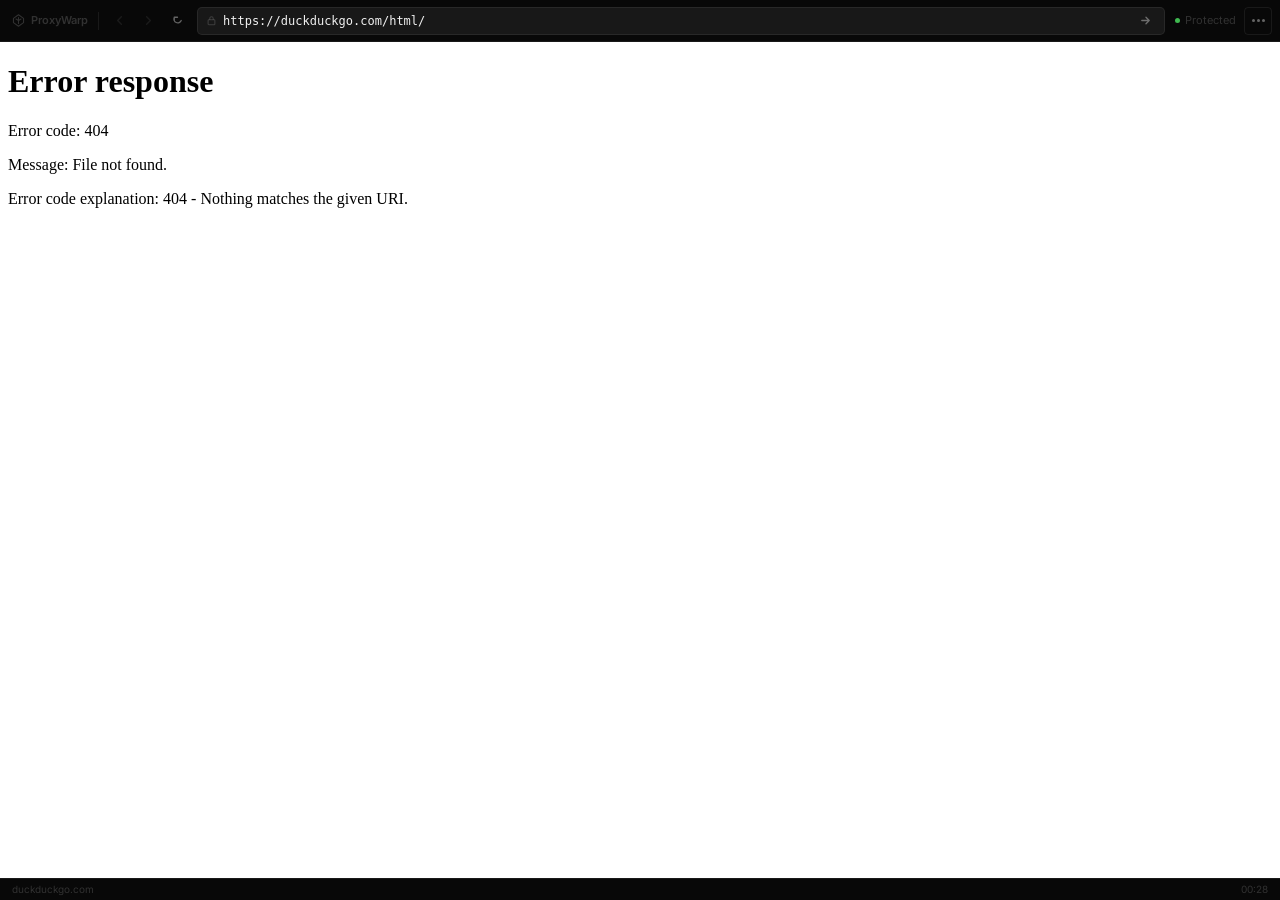
==== commit 55193230: "Fix loader, text colours, and background consistency - Remove logo from loader overlay - Make loader" ====
--- a/proxy.html
+++ b/proxy.html
@@ -100,20 +100,6 @@
       gap: 0;
     }
 
-    .loader-logo-mark {
-      width: 40px; height: 40px;
-      border-radius: 10px;
-      background: var(--bg-3);
-      border: 1px solid var(--border-hi);
-      display: flex; align-items: center; justify-content: center;
-      margin-bottom: 20px;
-      animation: logoFloat 3s ease-in-out infinite;
-    }
-    @keyframes logoFloat {
-      0%,100% { transform: translateY(0); }
-      50%      { transform: translateY(-4px); }
-    }
-
     .loader-ring {
       position: relative;
       width: 36px; height: 36px;
@@ -128,7 +114,7 @@
     .load-main-text {
       font-size: 14px;
       font-weight: 500;
-      color: var(--text);
+      color: #f0f0f0;
       margin-bottom: 6px;
       min-height: 20px;
       transition: opacity 0.3s;
@@ -136,7 +122,7 @@
     }
     .load-sub-text {
       font-size: 11px;
-      color: var(--text-3);
+      color: rgba(240,240,240,0.45);
       min-height: 16px;
       transition: opacity 0.3s;
       text-align: center;
@@ -252,13 +238,6 @@
   <div class="overlay" id="loading" style="display:flex;position:fixed;inset:0;z-index:100;background:#080808">
     <div class="loader-wrap">
 
-      <div class="loader-logo-mark">
-        <svg width="20" height="20" viewBox="0 0 18 18" fill="none">
-          <path d="M9 1L2 6v6l7 5 7-5V6L9 1z" stroke="white" stroke-width="1.6" stroke-linejoin="round"/>
-          <path d="M9 5v8M5.5 7l3.5 2 3.5-2" stroke="white" stroke-width="1.4" stroke-linecap="round" stroke-linejoin="round"/>
-        </svg>
-      </div>
-
       <div class="loader-ring">
         <svg viewBox="0 0 36 36" fill="none">
           <circle cx="18" cy="18" r="15" stroke="rgba(255,255,255,0.07)" stroke-width="2.5"/>
--- a/css/style.css
+++ b/css/style.css
@@ -179,7 +179,7 @@
   align-items: center;
   gap: 6px;
   padding: 0 8px;
-  background: var(--bg-2);
+  background: var(--bg);
   border-bottom: 1px solid var(--border);
   flex-shrink: 0;
   z-index: 50;
@@ -251,13 +251,14 @@
   background: none;
   border: none;
   outline: none;
-  color: var(--text);
+  color: #f0f0f0;
+  -webkit-text-fill-color: #f0f0f0;
   font-size: 12px;
   font-family: var(--mono);
   min-width: 0;
 }
 
-.addr-input::placeholder { color: var(--text-3); }
+.addr-input::placeholder { color: rgba(240,240,240,0.3); -webkit-text-fill-color: rgba(240,240,240,0.3); }
 
 .addr-go {
   background: none;
@@ -529,7 +530,7 @@
   align-items: center;
   justify-content: space-between;
   padding: 0 12px;
-  background: var(--bg-2);
+  background: var(--bg);
   border-top: 1px solid var(--border);
   flex-shrink: 0;
 }
